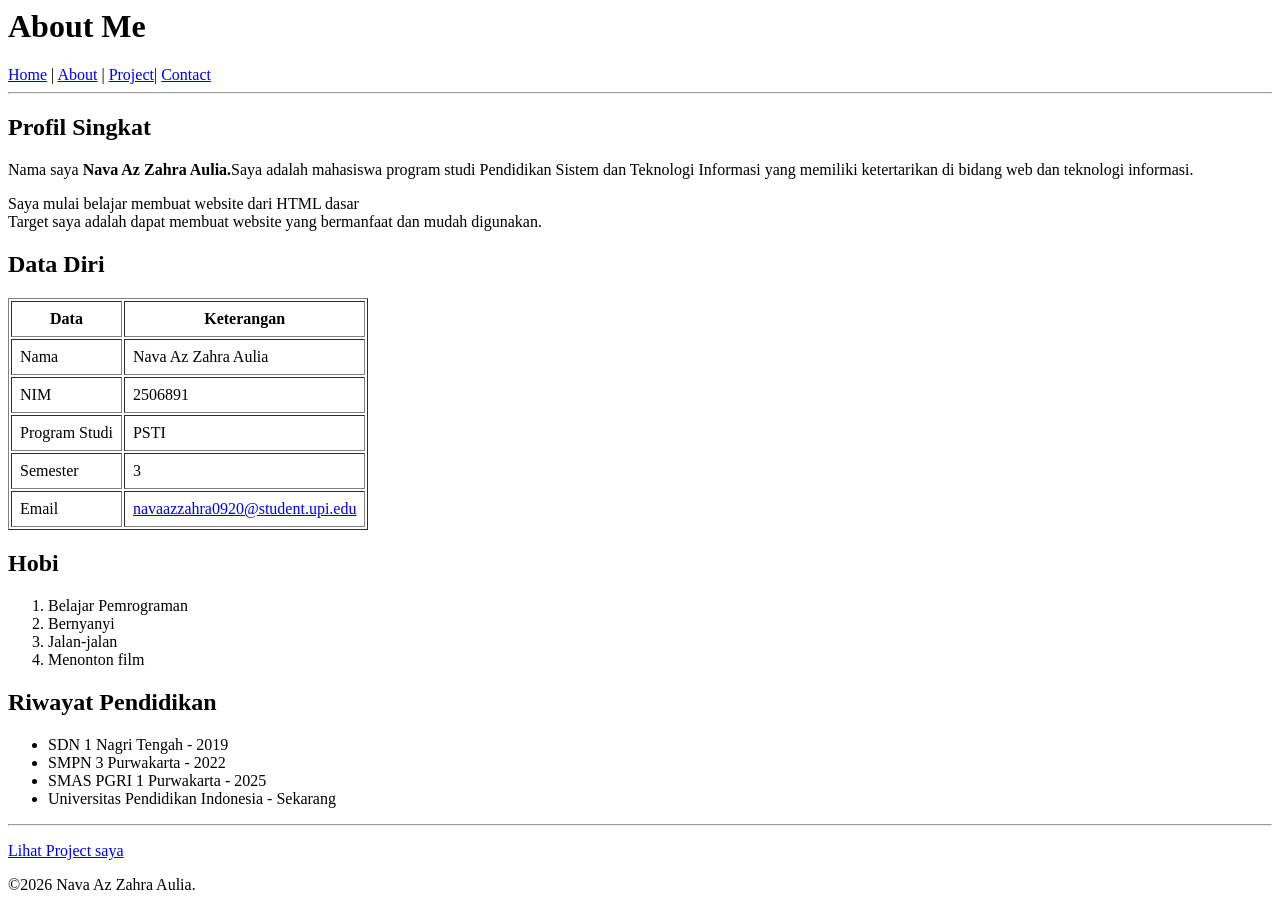
==== about.html @ e9251f85 "commit pertama kali" ====
<html lang="id">
  <head>
    <meta charset="UTF-8" />
    <title>Personal Website</title>
  </head>
  <body>
    <!-- Konten halaman ditulis di dalam body -->
    <h1>About Me</h1>
    <nav>
      <a href="home.html">Home</a> | <a href="about.html">About</a> |
      <a href="project.html">Project</a>| <a href="contact.html">Contact</a>
    </nav>
    <hr />
  </body>
  <h2>Profil Singkat</h2>
  <p>Nama saya <strong>Nava Az Zahra Aulia.</strong>Saya adalah mahasiswa program studi Pendidikan Sistem dan Teknologi Informasi yang memiliki ketertarikan di bidang web dan teknologi informasi.</p>
  <p>Saya mulai belajar membuat website dari HTML dasar  <br />Target saya adalah dapat membuat website yang bermanfaat dan mudah digunakan.</p>
  <h2>Data Diri</h2>
  <table border="1" cellpadding="8">
  <tr>
   <th>Data</th>
   <th>Keterangan</th>
  </tr>
  <tr>
   <td>Nama</td>
   <td>Nava Az Zahra Aulia</td>
  </tr>
  <tr>
  <td>NIM</td>
  <td>2506891</td>
 </tr>
 <tr>
  <td>Program Studi</td>
  <td>PSTI</td>
 </tr>
 <tr>
  <td>Semester</td>
  <td>3</td>
 </tr>
 <tr>
  <td>Email</td>
  <td>
  <a href="mailto:navaazzahra0920@student.upi.edu">
   navaazzahra0920@student.upi.edu</a>
 </td>
 </tr>
</table>
<h2>Hobi</h2>
<ol>
    <li>Belajar Pemrograman</li>
    <li>Bernyanyi</li>
    <li>Jalan-jalan</li>
    <li>Menonton film</li>
</ol>
<h2>Riwayat Pendidikan</h2>
<ul>
    <li>SDN 1 Nagri Tengah - 2019</li>
    <li>SMPN 3 Purwakarta - 2022</li>
    <li>SMAS PGRI 1 Purwakarta - 2025</li>
    <li>Universitas Pendidikan Indonesia - Sekarang</li>
</ul>
<hr>
    <p>
      <a href="project.html"> Lihat Project saya</a>
    </p>
    <p>©2026 Nava Az Zahra Aulia.</p>
  <body>
</html>
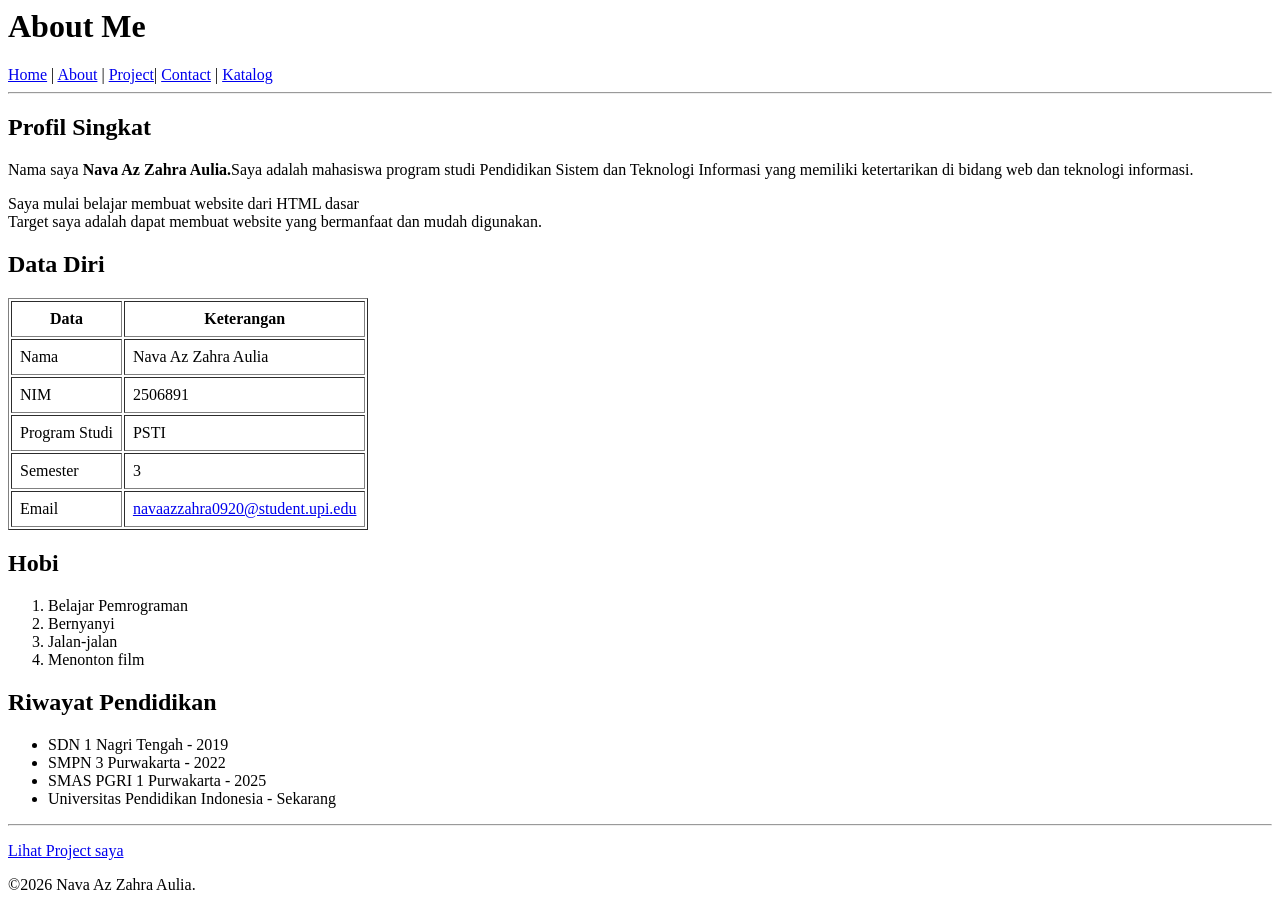
==== commit b4a98060: "membuat tab katalog" ====
--- a/about.html
+++ b/about.html
@@ -8,7 +8,8 @@
     <h1>About Me</h1>
     <nav>
       <a href="home.html">Home</a> | <a href="about.html">About</a> |
-      <a href="project.html">Project</a>| <a href="contact.html">Contact</a>
+      <a href="project.html">Project</a>| <a href="contact.html">Contact</a> |
+      <a href="katalog.html">Katalog</a>
     </nav>
     <hr />
   </body>
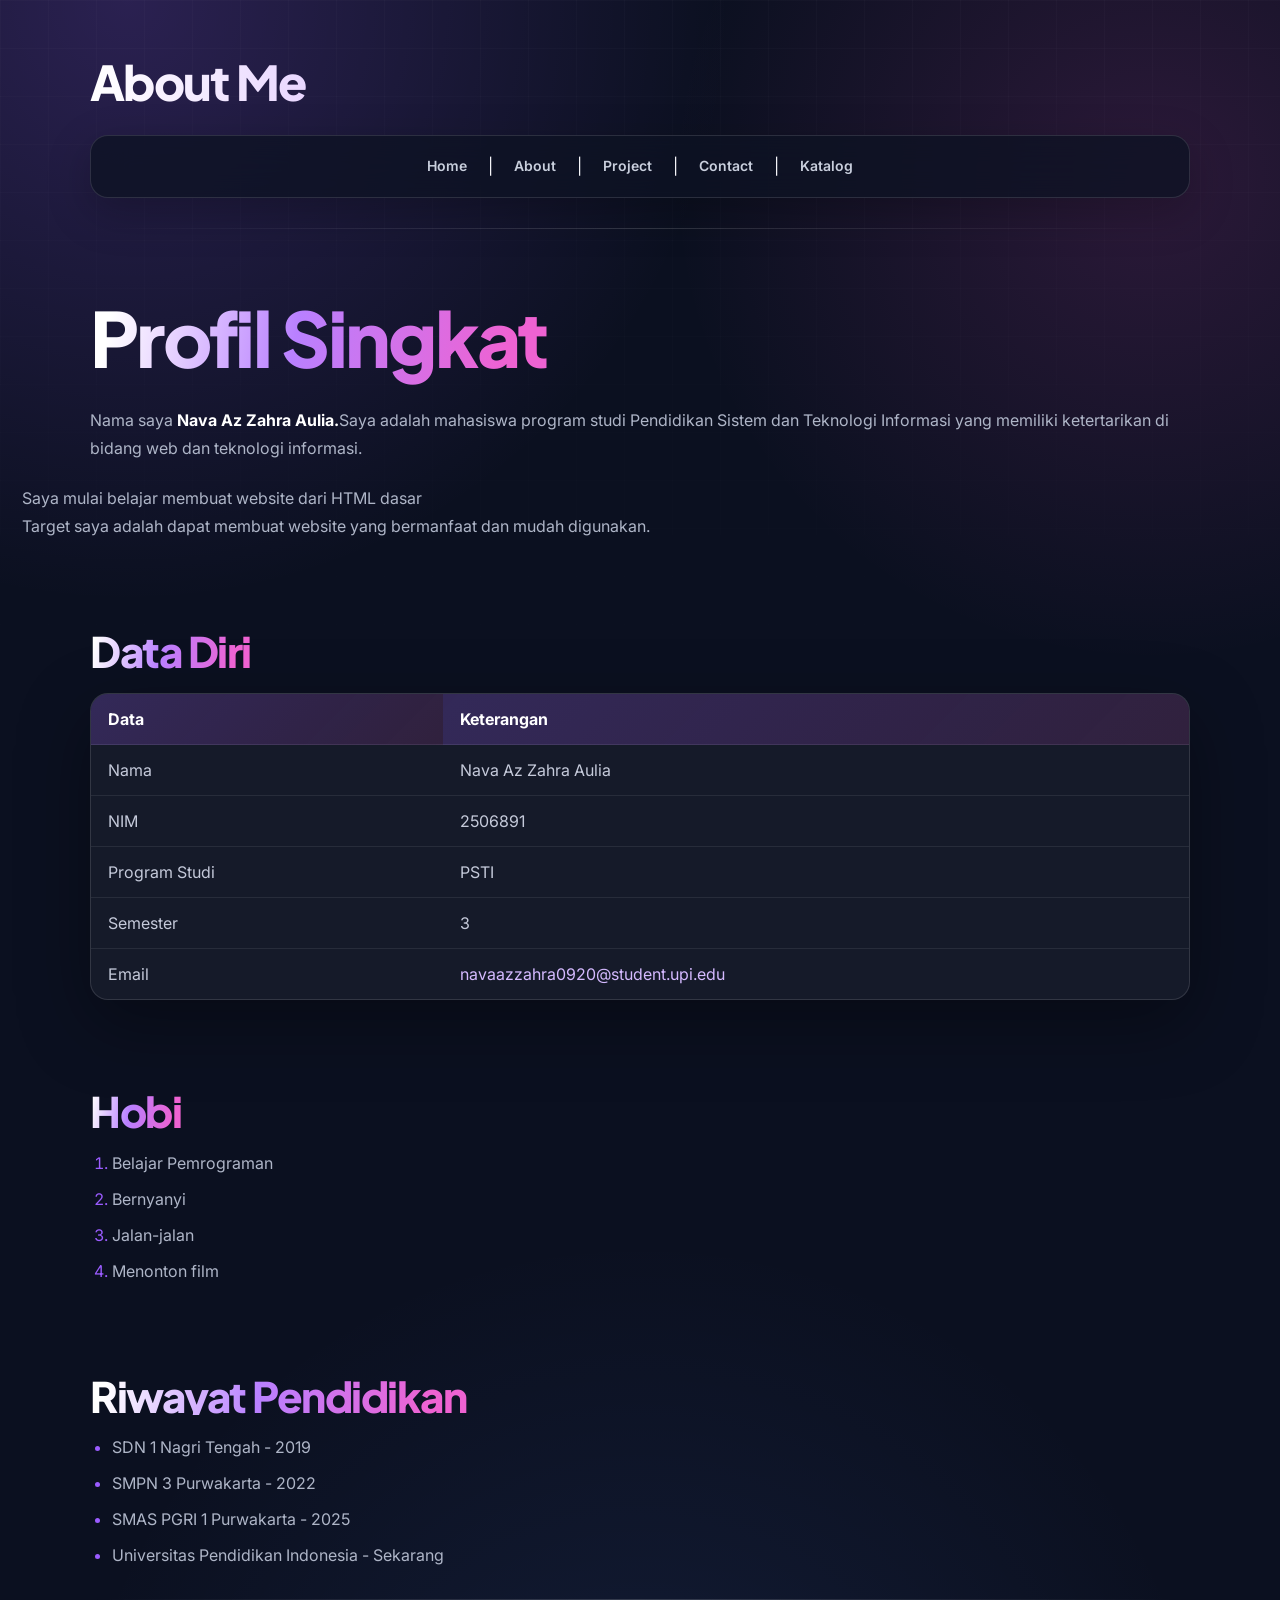
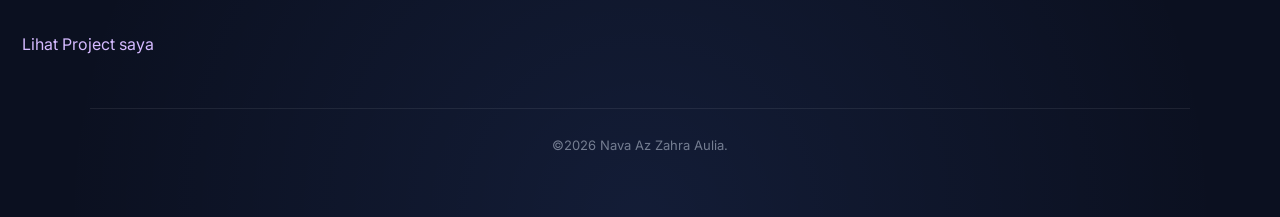
==== commit 16184fbb: "Update tambah style css" ====
--- a/about.html
+++ b/about.html
@@ -2,12 +2,14 @@
   <head>
     <meta charset="UTF-8" />
     <title>Personal Website</title>
+    <!-- Menggubungkan file HTML dengan file CSS eksternal -->
+     <link rel="stylesheet" href="style.css"
   </head>
   <body>
     <!-- Konten halaman ditulis di dalam body -->
     <h1>About Me</h1>
     <nav>
-      <a href="home.html">Home</a> | <a href="about.html">About</a> |
+      <a href="index.html">Home</a> | <a href="about.html">About</a> |
       <a href="project.html">Project</a>| <a href="contact.html">Contact</a> |
       <a href="katalog.html">Katalog</a>
     </nav>
--- a/style.css
+++ b/style.css
@@ -0,0 +1,1016 @@
+/* =========================================================
+   MODERN PORTFOLIO CSS
+   Untuk:
+   home.html
+   about.html
+   project.html
+   contact.html
+   katalog.html
+   ========================================================= */
+
+
+/* =========================================================
+   GOOGLE FONT
+   ========================================================= */
+
+@import url('https://fonts.googleapis.com/css2?family=Inter:wght@400;500;600;700;800&family=Plus+Jakarta+Sans:wght@500;600;700;800&display=swap');
+
+
+/* =========================================================
+   VARIABEL WARNA
+   ========================================================= */
+
+:root {
+    --bg: #0b1020;
+    --bg-soft: #11182c;
+
+    --card: rgba(255, 255, 255, 0.065);
+    --card-hover: rgba(255, 255, 255, 0.095);
+
+    --border: rgba(255, 255, 255, 0.12);
+
+    --text: #f7f7fb;
+    --muted: #aeb5c7;
+
+    --purple: #9b5cff;
+    --pink: #f04fcf;
+    --blue: #5b8cff;
+    --green: #50d890;
+
+    --shadow: 0 24px 70px rgba(0, 0, 0, 0.35);
+
+    --radius: 24px;
+}
+
+
+/* =========================================================
+   RESET
+   ========================================================= */
+
+* {
+    box-sizing: border-box;
+}
+
+html {
+    scroll-behavior: smooth;
+}
+
+body {
+    margin: 0;
+    min-height: 100vh;
+
+    color: var(--text);
+
+    background:
+        radial-gradient(
+            circle at 10% 0%,
+            rgba(155, 92, 255, 0.22),
+            transparent 28%
+        ),
+        radial-gradient(
+            circle at 90% 10%,
+            rgba(240, 79, 207, 0.14),
+            transparent 24%
+        ),
+        radial-gradient(
+            circle at 50% 100%,
+            rgba(91, 140, 255, 0.10),
+            transparent 30%
+        ),
+        var(--bg);
+
+    font-family: "Inter", Arial, sans-serif;
+
+    line-height: 1.75;
+
+    padding: 0 22px 60px;
+}
+
+
+/* =========================================================
+   BACKGROUND GRID
+   ========================================================= */
+
+body::before {
+    content: "";
+
+    position: fixed;
+
+    inset: 0;
+
+    pointer-events: none;
+
+    background-image:
+        linear-gradient(
+            rgba(255, 255, 255, 0.018) 1px,
+            transparent 1px
+        ),
+        linear-gradient(
+            90deg,
+            rgba(255, 255, 255, 0.018) 1px,
+            transparent 1px
+        );
+
+    background-size: 48px 48px;
+
+    mask-image: linear-gradient(
+        to bottom,
+        black,
+        transparent 85%
+    );
+
+    z-index: -1;
+}
+
+
+/* =========================================================
+   TYPOGRAPHY
+   ========================================================= */
+
+h1,
+h2,
+h3,
+h4 {
+    font-family: "Plus Jakarta Sans", Arial, sans-serif;
+
+    line-height: 1.15;
+
+    letter-spacing: -0.035em;
+}
+
+h1,
+h2,
+h3,
+p,
+ul,
+ol,
+table,
+form {
+    max-width: 1100px;
+}
+
+p {
+    color: var(--muted);
+
+    font-size: 16px;
+}
+
+a {
+    color: #d5baff;
+
+    text-decoration: none;
+
+    transition: 0.25s ease;
+}
+
+a:hover {
+    color: #ffffff;
+}
+
+
+/* =========================================================
+   JUDUL WEBSITE
+   ========================================================= */
+
+body > h1:first-child {
+    max-width: 1100px;
+
+    margin: 0 auto;
+
+    padding: 54px 0 8px;
+
+    font-size: clamp(
+        30px,
+        5vw,
+        48px
+    );
+
+    font-weight: 800;
+
+    background:
+        linear-gradient(
+            90deg,
+            #ffffff 0%,
+            #c89cff 48%,
+            #f36bd5 100%
+        );
+
+    -webkit-background-clip: text;
+    background-clip: text;
+
+    color: transparent;
+}
+
+
+/* =========================================================
+   SUBTITLE
+   ========================================================= */
+
+body > p:first-of-type {
+    max-width: 1100px;
+
+    margin: 0 auto 22px;
+
+    color: var(--muted);
+}
+
+
+/* =========================================================
+   NAVBAR
+   ========================================================= */
+
+nav {
+    position: sticky;
+
+    top: 14px;
+
+    z-index: 100;
+
+    max-width: 1100px;
+
+    margin: 18px auto 30px;
+
+    padding: 8px;
+
+    display: flex;
+
+    justify-content: center;
+
+    align-items: center;
+
+    gap: 4px;
+
+    flex-wrap: wrap;
+
+    background:
+        rgba(13, 18, 35, 0.78);
+
+    border:
+        1px solid var(--border);
+
+    border-radius: 18px;
+
+    box-shadow:
+        0 14px 45px rgba(0, 0, 0, 0.24);
+
+    backdrop-filter: blur(18px);
+
+    -webkit-backdrop-filter: blur(18px);
+}
+
+
+/* LINK NAVBAR */
+
+nav a {
+    display: inline-block;
+
+    padding: 10px 17px;
+
+    border-radius: 12px;
+
+    color: #c9cfdd;
+
+    font-weight: 600;
+
+    font-size: 14px;
+}
+
+
+/* HOVER NAVBAR */
+
+nav a:hover {
+    color: #ffffff;
+
+    background:
+        linear-gradient(
+            135deg,
+            rgba(155, 92, 255, 0.24),
+            rgba(240, 79, 207, 0.18)
+        );
+
+    transform: translateY(-1px);
+}
+
+
+/* =========================================================
+   GARIS
+   ========================================================= */
+
+hr {
+    max-width: 1100px;
+
+    margin: 30px auto;
+
+    border: 0;
+
+    height: 1px;
+
+    background:
+        linear-gradient(
+            90deg,
+            transparent,
+            rgba(255, 255, 255, 0.16),
+            transparent
+        );
+}
+
+
+/* =========================================================
+   HERO / HOME
+   ========================================================= */
+
+body > h2 {
+    max-width: 1100px;
+
+    margin: 70px auto 20px;
+
+    font-size:
+        clamp(
+            42px,
+            7vw,
+            76px
+        );
+
+    font-weight: 800;
+
+    color: #ffffff;
+}
+
+
+/* GRADIENT JUDUL */
+
+body > h2::first-line {
+    background:
+        linear-gradient(
+            100deg,
+            #ffffff 5%,
+            #b980ff 45%,
+            #ee62d2 90%
+        );
+
+    -webkit-background-clip: text;
+
+    background-clip: text;
+
+    color: transparent;
+}
+
+
+/* =========================================================
+   FOTO PROFIL
+   ========================================================= */
+
+body > img {
+    display: block;
+
+    width: min(260px, 80vw);
+
+    height: 260px;
+
+    object-fit: cover;
+
+    margin: 30px auto 35px;
+
+    border-radius: 50%;
+
+    border:
+        5px solid rgba(255, 255, 255, 0.13);
+
+    box-shadow:
+        0 0 0 10px rgba(155, 92, 255, 0.07),
+        0 30px 80px rgba(0, 0, 0, 0.45);
+}
+
+
+/* =========================================================
+   PARAGRAF HERO
+   ========================================================= */
+
+body > img + p,
+body > img ~ p {
+    max-width: 850px;
+
+    margin-left: auto;
+
+    margin-right: auto;
+
+    font-size: 18px;
+
+    line-height: 1.9;
+}
+
+
+/* =========================================================
+   SUB JUDUL
+   ========================================================= */
+
+body > h3 {
+    max-width: 1100px;
+
+    margin: 55px auto 18px;
+
+    font-size: 25px;
+}
+
+
+/* =========================================================
+   LIST
+   ========================================================= */
+
+body > ul,
+body > ol {
+    max-width: 1100px;
+
+    margin-left: auto;
+
+    margin-right: auto;
+}
+
+ul,
+ol {
+    color: var(--muted);
+
+    padding: 0 0 0 22px;
+}
+
+li {
+    margin: 8px 0;
+}
+
+li::marker {
+    color: var(--purple);
+}
+
+strong {
+    color: #ffffff;
+}
+
+i {
+    color: #8f97aa;
+}
+
+
+/* =========================================================
+   SECTION HEADING
+   ========================================================= */
+
+body > h2:not(:first-of-type) {
+    max-width: 1100px;
+
+    margin-top: 70px;
+
+    padding-top: 10px;
+
+    font-size:
+        clamp(
+            28px,
+            4vw,
+            42px
+        );
+}
+
+
+/* =========================================================
+   TABLE
+   ========================================================= */
+
+table {
+    width: min(100%, 1100px);
+
+    margin: 25px auto;
+
+    border-collapse: separate;
+
+    border-spacing: 0;
+
+    overflow: hidden;
+
+    border:
+        1px solid var(--border);
+
+    border-radius: 18px;
+
+    background:
+        rgba(255, 255, 255, 0.045);
+
+    box-shadow: var(--shadow);
+}
+
+
+/* TABLE HEADER + DATA */
+
+th,
+td {
+    padding: 15px 17px;
+
+    border: 0 !important;
+
+    border-bottom:
+        1px solid
+        rgba(255, 255, 255, 0.08)
+        !important;
+
+    text-align: left;
+}
+
+
+/* TABLE HEADER */
+
+th {
+    color: #ffffff;
+
+    background:
+        linear-gradient(
+            135deg,
+            rgba(155, 92, 255, 0.22),
+            rgba(240, 79, 207, 0.12)
+        );
+
+    font-weight: 700;
+}
+
+
+/* TABLE DATA */
+
+td {
+    color: #c5cada;
+}
+
+
+/* ROW TERAKHIR */
+
+tr:last-child td {
+    border-bottom: 0 !important;
+}
+
+
+/* TABLE HOVER */
+
+tr:hover td {
+    background:
+        rgba(255, 255, 255, 0.025);
+}
+
+
+/* =========================================================
+   PROJECT PAGE
+   ========================================================= */
+
+img[alt="tampilan"] {
+    width: 31.5%;
+
+    height: 230px;
+
+    object-fit: cover;
+
+    margin: 12px 0.55%;
+
+    border-radius: 20px;
+
+    border:
+        1px solid var(--border);
+
+    box-shadow:
+        0 20px 50px rgba(0, 0, 0, 0.3);
+
+    transition:
+        transform 0.3s ease,
+        box-shadow 0.3s ease;
+}
+
+
+/* PROJECT IMAGE HOVER */
+
+img[alt="tampilan"]:hover {
+    transform:
+        translateY(-8px)
+        scale(1.015);
+
+    box-shadow:
+        0 30px 65px rgba(0, 0, 0, 0.42);
+}
+
+
+/* =========================================================
+   LINK PROJECT
+   ========================================================= */
+
+body a[href*="vercel.app"],
+body a[href*="github.com"] {
+    display: inline-block;
+
+    margin-top: 4px;
+
+    padding: 9px 16px;
+
+    border-radius: 10px;
+
+    color: #ffffff;
+
+    font-weight: 600;
+
+    background:
+        linear-gradient(
+            135deg,
+            rgba(155, 92, 255, 0.9),
+            rgba(240, 79, 207, 0.82)
+        );
+
+    box-shadow:
+        0 12px 30px
+        rgba(155, 92, 255, 0.18);
+}
+
+
+/* PROJECT LINK HOVER */
+
+body a[href*="vercel.app"]:hover,
+body a[href*="github.com"]:hover {
+    transform: translateY(-2px);
+
+    box-shadow:
+        0 17px 38px
+        rgba(155, 92, 255, 0.28);
+}
+
+
+/* =========================================================
+   CONTACT FORM
+   ========================================================= */
+
+form {
+    width: 100%;
+
+    margin: 30px auto;
+}
+
+
+/* FORM TABLE */
+
+form table {
+    width: 100% !important;
+
+    max-width: 850px;
+}
+
+
+/* =========================================================
+   INPUT
+   ========================================================= */
+
+form input[type="text"],
+form input[type="email"],
+form input[type="tel"],
+form input[type="date"],
+form select,
+form textarea {
+    width: 100%;
+
+    padding: 13px 15px;
+
+    color: #ffffff;
+
+    background:
+        rgba(7, 11, 24, 0.72);
+
+    border:
+        1px solid
+        rgba(255, 255, 255, 0.14);
+
+    border-radius: 12px;
+
+    outline: none;
+
+    font: inherit;
+
+    transition: 0.25s ease;
+}
+
+
+/* TEXTAREA */
+
+form textarea {
+    resize: vertical;
+
+    min-height: 130px;
+}
+
+
+/* FOCUS INPUT */
+
+form input:focus,
+form select:focus,
+form textarea:focus {
+    border-color:
+        rgba(185, 128, 255, 0.8);
+
+    box-shadow:
+        0 0 0 4px
+        rgba(155, 92, 255, 0.12);
+}
+
+
+/* RADIO + CHECKBOX */
+
+form input[type="radio"],
+form input[type="checkbox"] {
+    accent-color: var(--purple);
+}
+
+
+/* =========================================================
+   BUTTON
+   ========================================================= */
+
+form input[type="submit"],
+form input[type="reset"] {
+    padding: 12px 22px;
+
+    border: 0;
+
+    border-radius: 12px;
+
+    color: #ffffff;
+
+    font: inherit;
+
+    font-weight: 700;
+
+    cursor: pointer;
+
+    transition: 0.25s ease;
+}
+
+
+/* SUBMIT */
+
+form input[type="submit"] {
+    background:
+        linear-gradient(
+            135deg,
+            #8e4dff,
+            #ef4fc8
+        );
+
+    box-shadow:
+        0 12px 30px
+        rgba(155, 92, 255, 0.25);
+}
+
+
+/* RESET */
+
+form input[type="reset"] {
+    background:
+        rgba(255, 255, 255, 0.09);
+
+    border:
+        1px solid var(--border);
+}
+
+
+/* BUTTON HOVER */
+
+form input[type="submit"]:hover,
+form input[type="reset"]:hover {
+    transform:
+        translateY(-2px);
+}
+
+
+/* =========================================================
+   KATALOG
+   ========================================================= */
+
+body img[src*="true beauty"] {
+    width: 100px;
+
+    height: 145px;
+
+    object-fit: cover;
+
+    border-radius: 12px;
+
+    border:
+        1px solid var(--border);
+
+    box-shadow:
+        0 10px 30px rgba(0, 0, 0, 0.3);
+}
+
+
+/* =========================================================
+   FOOTER
+   ========================================================= */
+
+body > p:last-child {
+    max-width: 1100px;
+
+    margin: 50px auto 0;
+
+    padding-top: 25px;
+
+    border-top:
+        1px solid
+        rgba(255, 255, 255, 0.08);
+
+    text-align: center;
+
+    color: #747d91;
+
+    font-size: 13px;
+}
+
+
+/* =========================================================
+   RESPONSIVE TABLET
+   ========================================================= */
+
+@media (max-width: 800px) {
+
+    body {
+        padding:
+            0 16px 45px;
+    }
+
+
+    /* NAVBAR */
+
+    nav {
+        top: 8px;
+    }
+
+
+    nav a {
+        padding:
+            9px 12px;
+
+        font-size: 13px;
+    }
+
+
+    /* HERO */
+
+    body > h2 {
+        margin-top: 48px;
+    }
+
+
+    /* PROJECT */
+
+    img[alt="tampilan"] {
+        width: 100%;
+
+        height: 260px;
+
+        margin:
+            10px 0;
+    }
+
+
+    /* TABLE */
+
+    th,
+    td {
+        padding: 12px;
+
+        font-size: 14px;
+    }
+}
+
+
+/* =========================================================
+   RESPONSIVE HP
+   ========================================================= */
+
+@media (max-width: 560px) {
+
+    body {
+        padding:
+            0 12px 35px;
+    }
+
+
+    /* TITLE */
+
+    body > h1:first-child {
+        padding-top: 30px;
+
+        font-size: 30px;
+    }
+
+
+    /* SUBTITLE */
+
+    body > p:first-of-type {
+        font-size: 14px;
+    }
+
+
+    /* NAVBAR */
+
+    nav {
+        margin-top: 15px;
+
+        border-radius: 16px;
+    }
+
+
+    nav a {
+        padding:
+            8px 10px;
+
+        font-size: 12px;
+    }
+
+
+    /* HERO */
+
+    body > h2 {
+        font-size: 39px;
+
+        margin-top: 40px;
+    }
+
+
+    body > h3 {
+        font-size: 22px;
+    }
+
+
+    p {
+        font-size: 15px;
+    }
+
+
+    /* FOTO */
+
+    body > img {
+        width: 210px;
+
+        height: 210px;
+    }
+
+
+    /* TABLE MOBILE */
+
+    table {
+        display: block;
+
+        overflow-x: auto;
+
+        white-space: nowrap;
+    }
+
+
+    form table {
+        white-space: normal;
+    }
+
+
+    form td {
+        min-width: 130px;
+    }
+
+
+    /* PROJECT */
+
+    img[alt="tampilan"] {
+        height: 220px;
+    }
+}
+
+
+/* =========================================================
+   SELECTION
+   ========================================================= */
+
+::selection {
+    color: #ffffff;
+
+    background:
+        rgba(155, 92, 255, 0.55);
+}
+
+
+/* =========================================================
+   SCROLLBAR
+   ========================================================= */
+
+::-webkit-scrollbar {
+    width: 9px;
+}
+
+::-webkit-scrollbar-track {
+    background: #080c18;
+}
+
+::-webkit-scrollbar-thumb {
+    background:
+        linear-gradient(
+            #8e4dff,
+            #ef4fc8
+        );
+
+    border-radius: 20px;
+}
